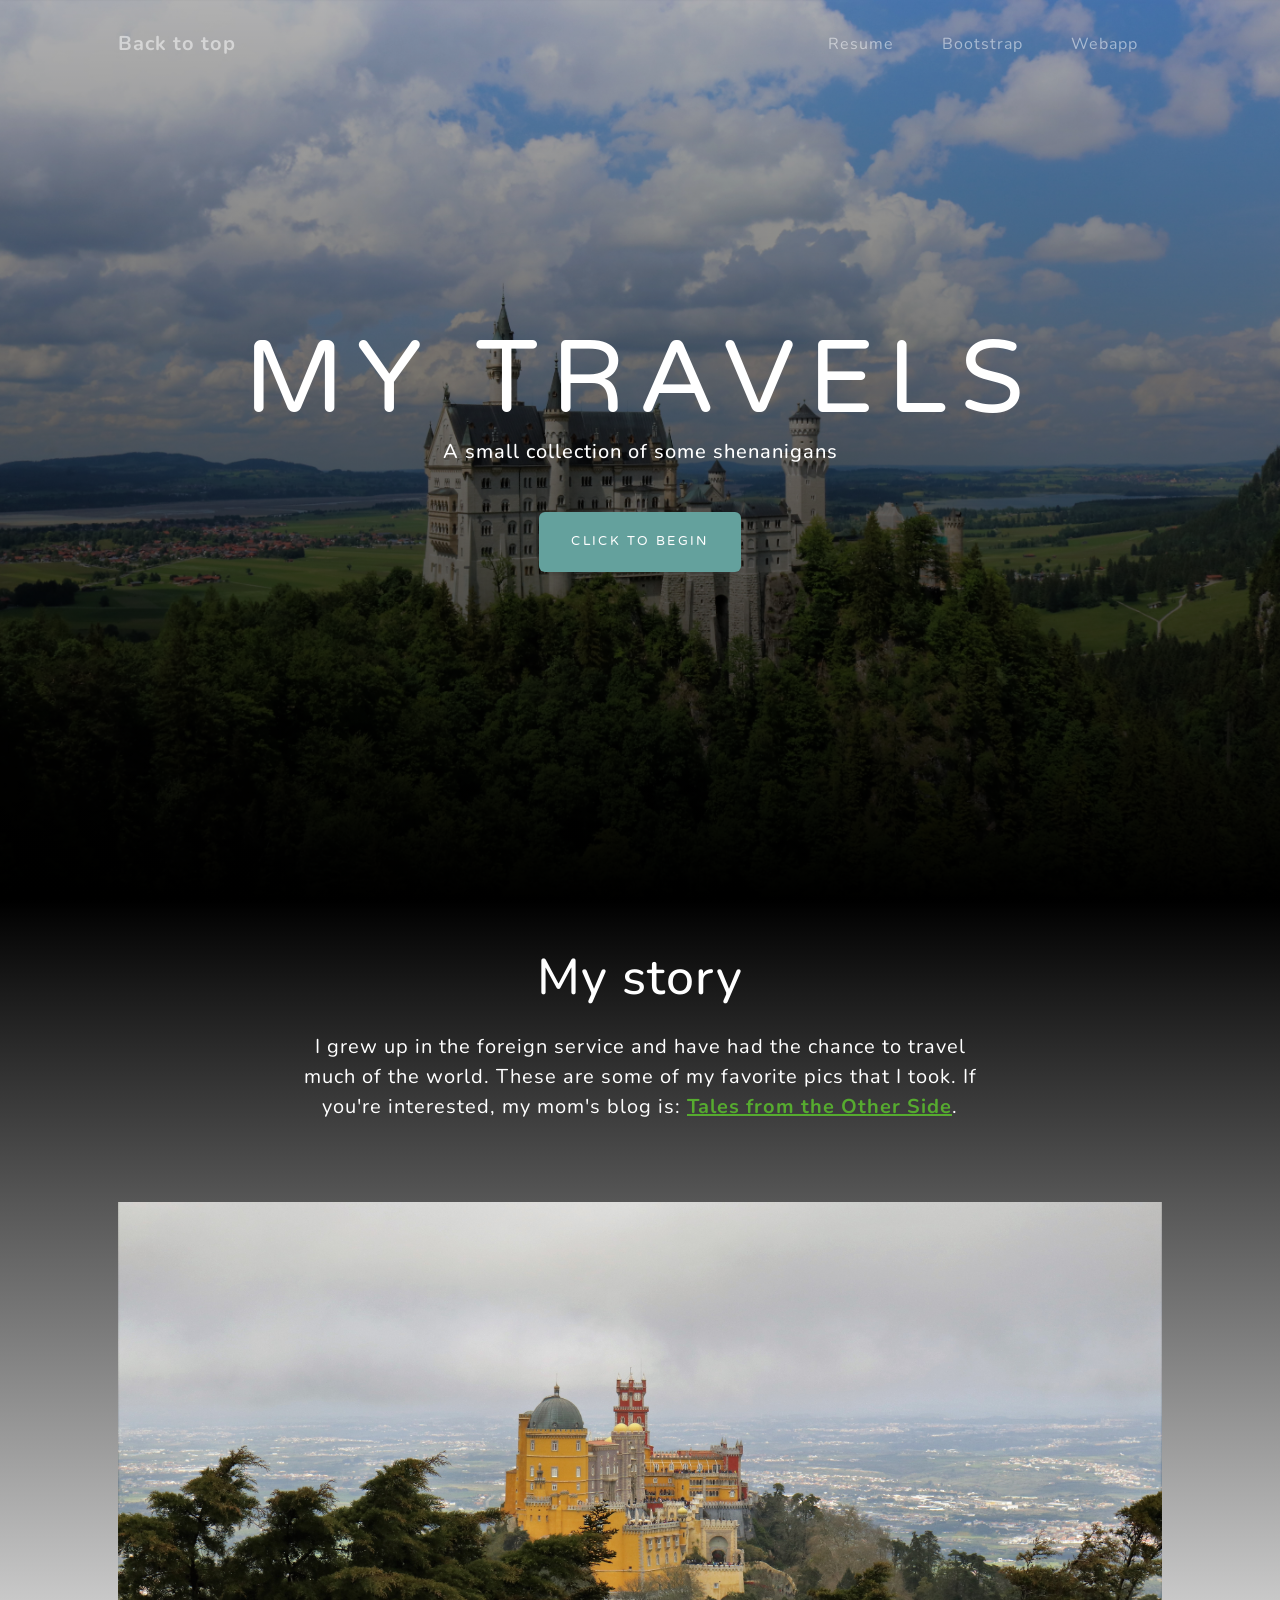
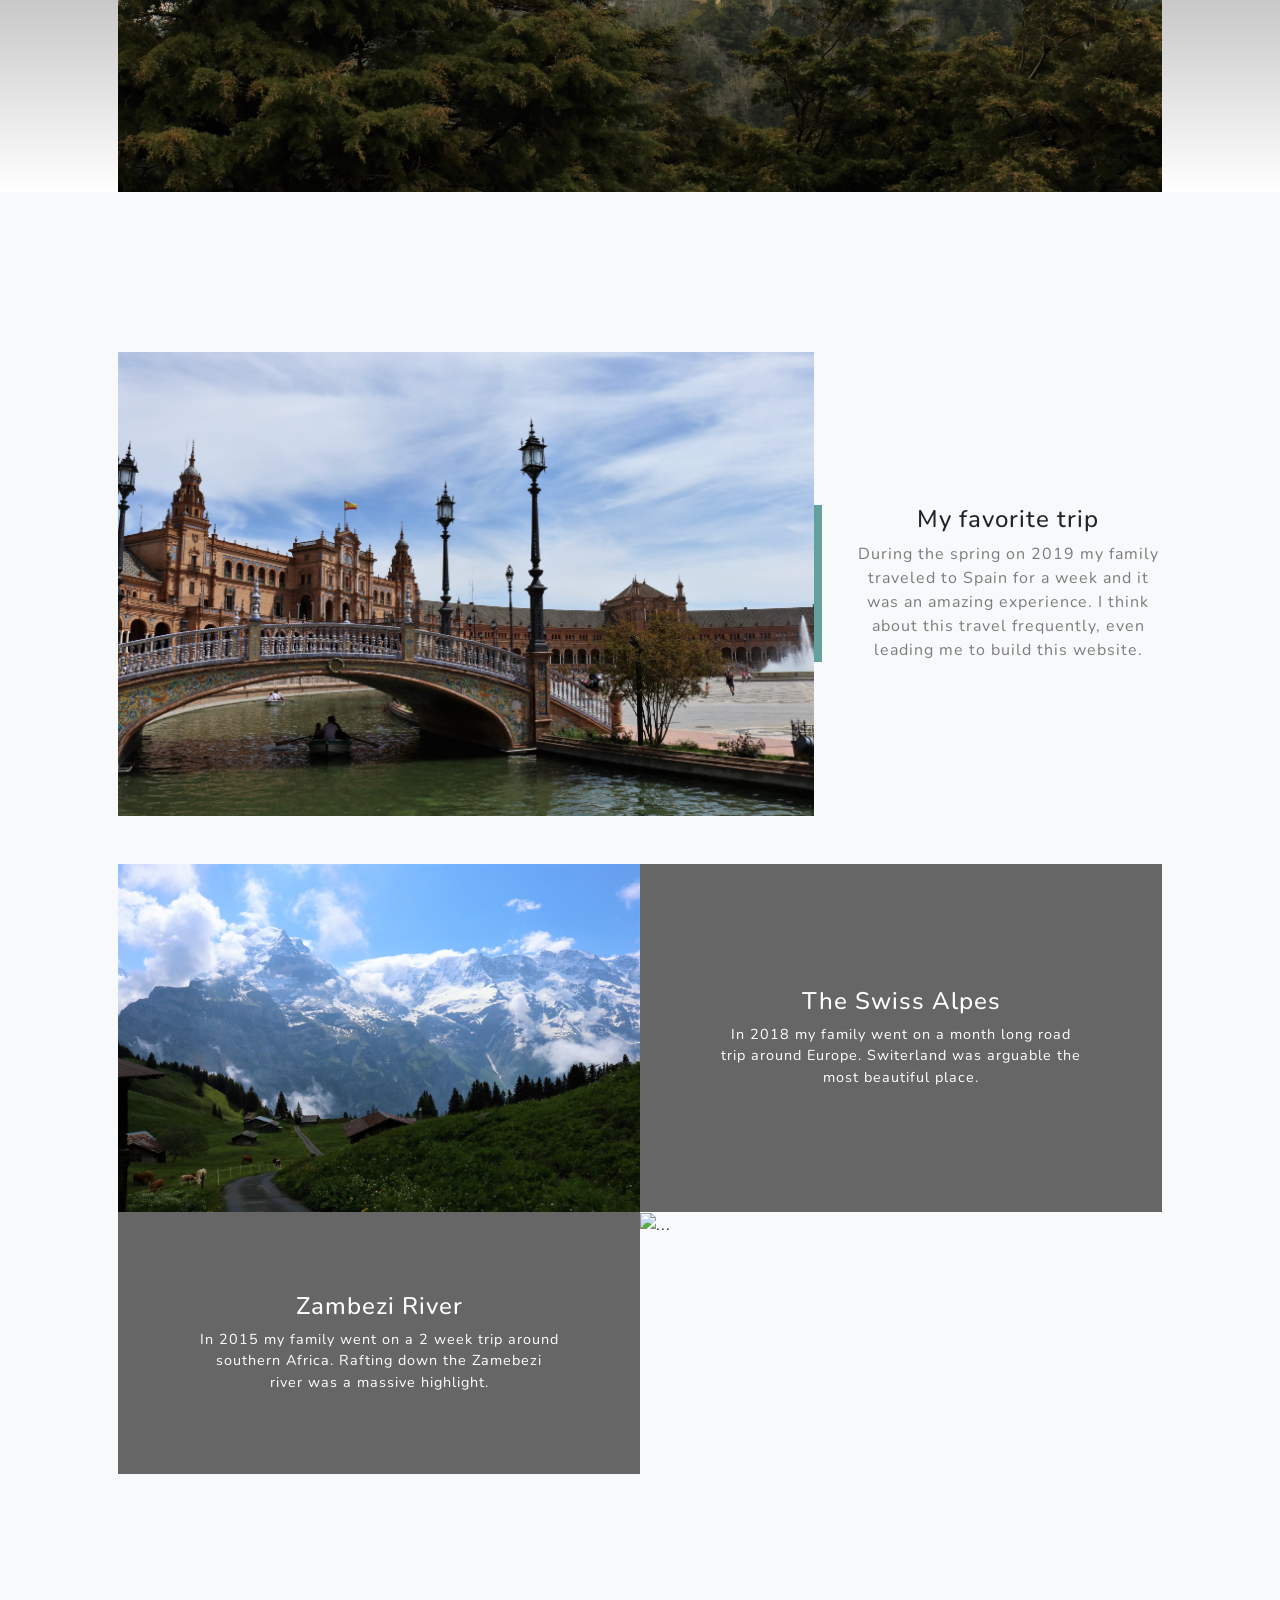
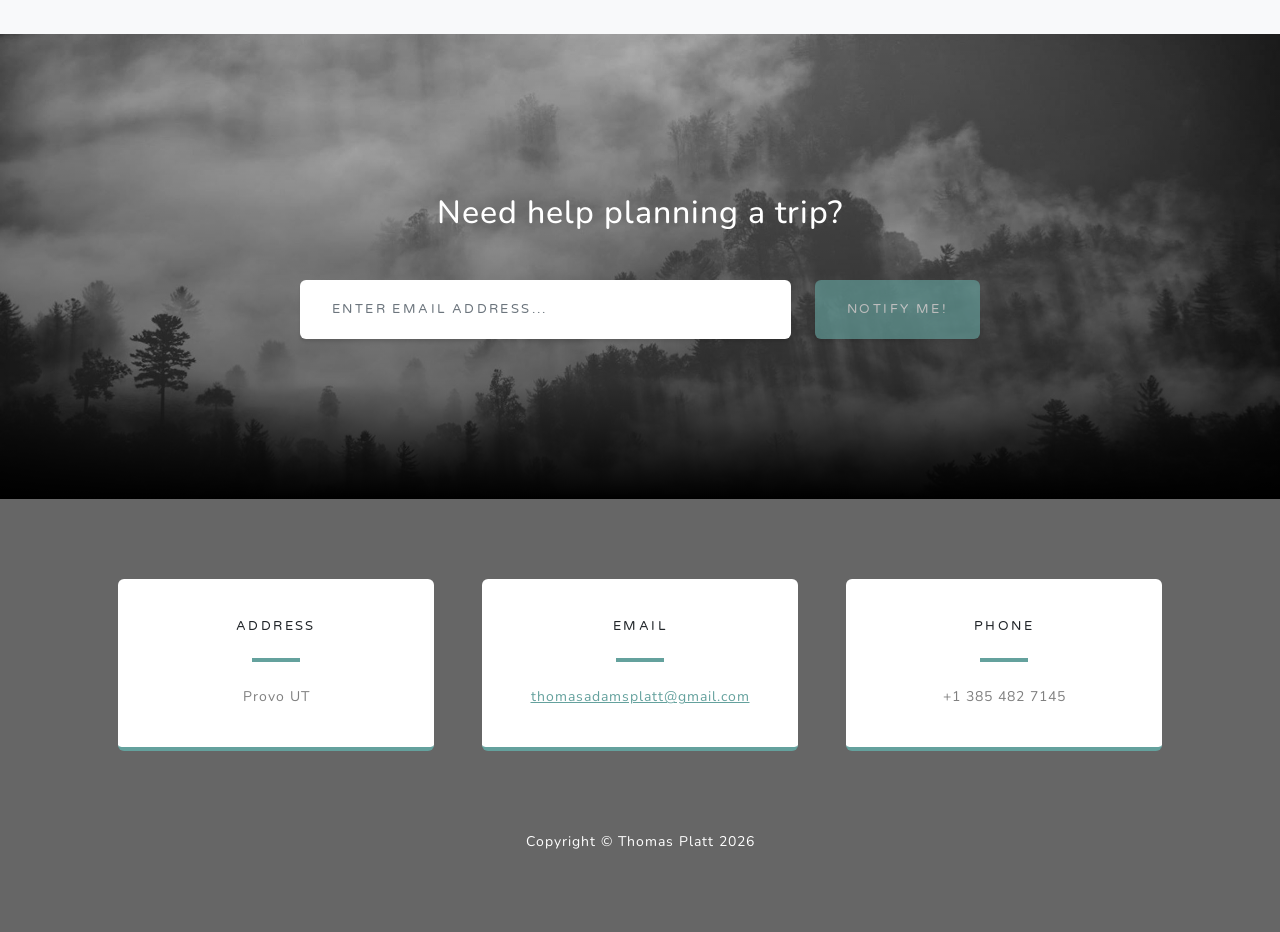
==== Bootstrap/index.html @ a72a41d5 "Add files via upload yeah I committed!" ====
<!DOCTYPE html>
<html lang="en">
    <head>
        <meta charset="utf-8" />
        <meta name="viewport" content="width=device-width, initial-scale=1, shrink-to-fit=no" />
        <meta name="description" content="" />
        <meta name="author" content="" />
        <title>My Bootstrap Website</title>
        <link rel="icon" type="image/x-icon" href="assets/favicon.ico" />
        <!-- Font Awesome icons (free version)-->
        <script src="https://use.fontawesome.com/releases/v6.3.0/js/all.js" crossorigin="anonymous"></script>
        <!-- Google fonts-->
        <link href="https://fonts.googleapis.com/css?family=Varela+Round" rel="stylesheet" />
        <link href="https://fonts.googleapis.com/css?family=Nunito:200,200i,300,300i,400,400i,600,600i,700,700i,800,800i,900,900i" rel="stylesheet" />
        <!-- Core theme CSS (includes Bootstrap)-->
        <link href="css/styles.css" rel="stylesheet" />
    </head>
    <body id="page-top">
        <!-- Navigation-->
        <nav class="navbar navbar-expand-lg navbar-light fixed-top" id="mainNav">
            <div class="container px-4 px-lg-5">
                <a class="navbar-brand" href="#page-top">Back to top</a>
                <button class="navbar-toggler navbar-toggler-right" type="button" data-bs-toggle="collapse" data-bs-target="#navbarResponsive" aria-controls="navbarResponsive" aria-expanded="false" aria-label="Toggle navigation">
                    Menu
                    <i class="fas fa-bars"></i>
                </button>
                <div class="collapse navbar-collapse" id="navbarResponsive">
                    <ul class="navbar-nav ms-auto">
                        <li class="nav-item"><a class="nav-link" href="/Resume/index.html">Resume</a></li>
                        <li class="nav-item"><a class="nav-link" href="#">Bootstrap</a></li>
                        <li class="nav-item"><a class="nav-link" href="/Webapp/webapp.html">Webapp</a></li>
                    </ul>
                </div>
            </div>
        </nav>
        <!-- Masthead-->
        <header class="masthead">
            <div class="container px-4 px-lg-5 d-flex h-100 align-items-center justify-content-center">
                <div class="d-flex justify-content-center">
                    <div class="text-center">
                        <h1 class="mx-auto my-0 text-uppercase">My travels</h1>
                        <h2 class="text-white-50 mx-auto mt-2 mb-5">A small collection of some shenanigans</h2>
                        <a class="btn btn-primary" href="#about">Click to begin</a>
                    </div>
                </div>
            </div>
        </header>
        <!-- About-->
        <section class="about-section text-center" id="about">
            <div class="container px-4 px-lg-5">
                <div class="row gx-4 gx-lg-5 justify-content-center">
                    <div class="col-lg-8">
                        <h2 class="text-white mb-4">My story</h2>
                        <p class="text-white-50">
                            I grew up in the foreign service and have had the chance to travel much of the world. 
                            These are some of my favorite pics that I took. If you're interested, my mom's blog is: 
                            <a href="https://talesfromtheotherside.blogspot.com" target="_blank" style="color: #56ab2f; font-weight: bold;">Tales from the Other Side</a>.
                        </p>
                    </div>
                </div>
                <img class="img-fluid" src="assets/img/IMG_6840.JPG" alt="..." />
            </div>
        </section>
        <!-- Projects-->
        <section class="projects-section bg-light" id="projects">
            <div class="container px-4 px-lg-5">
                <!-- Featured Project Row-->
                <div class="row gx-0 mb-4 mb-lg-5 align-items-center">
                    <div class="col-xl-8 col-lg-7"><img class="img-fluid mb-3 mb-lg-0" src="/Bootstrap/assets/img/IMG_7947.JPG" alt="..." /></div>
                    <div class="col-xl-4 col-lg-5">
                        <div class="featured-text text-center text-lg-left">
                            <h4>My favorite trip</h4>
                            <p class="text-black-50 mb-0">During the spring on 2019 my family traveled to Spain for a week and it was an amazing experience. I think about this travel frequently, even leading me to build this website.</p>
                        </div>
                    </div>
                </div>
                <!-- Project One Row-->
                <div class="row gx-0 mb-5 mb-lg-0 justify-content-center">
                    <div class="col-lg-6"><img class="img-fluid" src="/Bootstrap/assets/img/4.JPG" alt="..." /></div>
                    <div class="col-lg-6">
                        <div class="bg-black text-center h-100 project">
                            <div class="d-flex h-100">
                                <div class="project-text w-100 my-auto text-center text-lg-left">
                                    <h4 class="text-white">The Swiss Alpes</h4>
                                    <p class="mb-0 text-white-50">In 2018 my family went on a month long road trip around Europe. Switerland was arguable the most beautiful place.</p>
                                </div>
                            </div>
                        </div>
                    </div>
                </div>
                <!-- Project Two Row-->
                <div class="row gx-0 justify-content-center">
                    <div class="col-lg-6"><img class="img-fluid" src="/Bootstrap/assets/img/IMG_5445.JPG" alt="..." /></div>
                    <div class="col-lg-6 order-lg-first">
                        <div class="bg-black text-center h-100 project">
                            <div class="d-flex h-100">
                                <div class="project-text w-100 my-auto text-center text-lg-right">
                                    <h4 class="text-white">Zambezi River</h4>
                                    <p class="mb-0 text-white-50">In 2015 my family went on a 2 week trip around southern Africa. Rafting down the Zamebezi river was a massive highlight.</p>
                                </div>
                            </div>
                        </div>
                    </div>
                </div>
            </div>
        </section>
        <!-- Signup-->
        <section class="signup-section" id="signup">
            <div class="container px-4 px-lg-5">
                <div class="row gx-4 gx-lg-5">
                    <div class="col-md-10 col-lg-8 mx-auto text-center">
                        <i class="far fa-paper-plane fa-2x mb-2 text-white"></i>
                        <h2 class="text-white mb-5">Need help planning a trip?</h2>

                        <form class="form-signup" id="contactForm" data-sb-form-api-token="API_TOKEN">
                            <!-- Email address input-->
                            <div class="row input-group-newsletter">
                                <div class="col"><input class="form-control" id="emailAddress" type="email" placeholder="Enter email address..." aria-label="Enter email address..." data-sb-validations="required,email" /></div>
                                <div class="col-auto"><button class="btn btn-primary disabled" id="submitButton" type="submit">Notify Me!</button></div>
                            </div>
                            <div class="invalid-feedback mt-2" data-sb-feedback="emailAddress:required">An email is required.</div>
                            <div class="invalid-feedback mt-2" data-sb-feedback="emailAddress:email">Email is not valid.</div>
                            <!-- Submit success message-->
                            <!---->
                            <!-- This is what your users will see when the form-->
                            <!-- has successfully submitted-->
                            <div class="d-none" id="submitSuccessMessage">
                                <div class="text-center mb-3 mt-2 text-white">
                                    <span style="line-height: 0.5;"><br></span>
                                    <div class="fw-bolder">You'll receive an email shortly!</div>
                                </div>
                            </div>
                            <!-- Submit error message-->
                            <!---->
                            <!-- This is what your users will see when there is-->
                            <!-- an error submitting the form-->
                            <div class="d-none" id="submitErrorMessage"><div class="text-center text-danger mb-3 mt-2">Error sending message!</div></div>
                        </form>
                    </div>
                </div>
            </div>
        </section>
        <!-- Contact-->
        <section class="contact-section bg-black">
            <div class="container px-4 px-lg-5">
                <div class="row gx-4 gx-lg-5">
                    <div class="col-md-4 mb-3 mb-md-0">
                        <div class="card py-4 h-100">
                            <div class="card-body text-center">
                                <i class="fas fa-map-marked-alt text-primary mb-2"></i>
                                <h4 class="text-uppercase m-0">Address</h4>
                                <hr class="my-4 mx-auto" />
                                <div class="small text-black-50">Provo UT</div>
                            </div>
                        </div>
                    </div>
                    <div class="col-md-4 mb-3 mb-md-0">
                        <div class="card py-4 h-100">
                            <div class="card-body text-center">
                                <i class="fas fa-envelope text-primary mb-2"></i>
                                <h4 class="text-uppercase m-0">Email</h4>
                                <hr class="my-4 mx-auto" />
                                <div class="small text-black-50"><a href="#!">thomasadamsplatt@gmail.com</a></div>
                            </div>
                        </div>
                    </div>
                    <div class="col-md-4 mb-3 mb-md-0">
                        <div class="card py-4 h-100">
                            <div class="card-body text-center">
                                <i class="fas fa-mobile-alt text-primary mb-2"></i>
                                <h4 class="text-uppercase m-0">Phone</h4>
                                <hr class="my-4 mx-auto" />
                                <div class="small text-black-50">+1 385 482 7145</div>
                            </div>
                        </div>
                    </div>
                </div>
        </section>
        <!-- Footer-->
        <footer class="footer bg-black small text-center text-white-50"><div class="container px-4 px-lg-5">Copyright &copy; Thomas Platt 2026</div></footer>
        <!-- Bootstrap core JS-->
        <script src="https://cdn.jsdelivr.net/npm/bootstrap@5.2.3/dist/js/bootstrap.bundle.min.js"></script>
        <!-- Core theme JS-->
        <script src="js/scripts.js"></script>
        <!-- * * * * * * * * * * * * * * * * * * * * * * * * * * * * * * * * * * * * * * * *-->
        <!-- * *                               SB Forms JS                               * *-->
        <!-- * * Activate your form at https://startbootstrap.com/solution/contact-forms * *-->
        <!-- * * * * * * * * * * * * * * * * * * * * * * * * * * * * * * * * * * * * * * * *-->
        <script src="https://cdn.startbootstrap.com/sb-forms-latest.js"></script>
    </body>
</html>
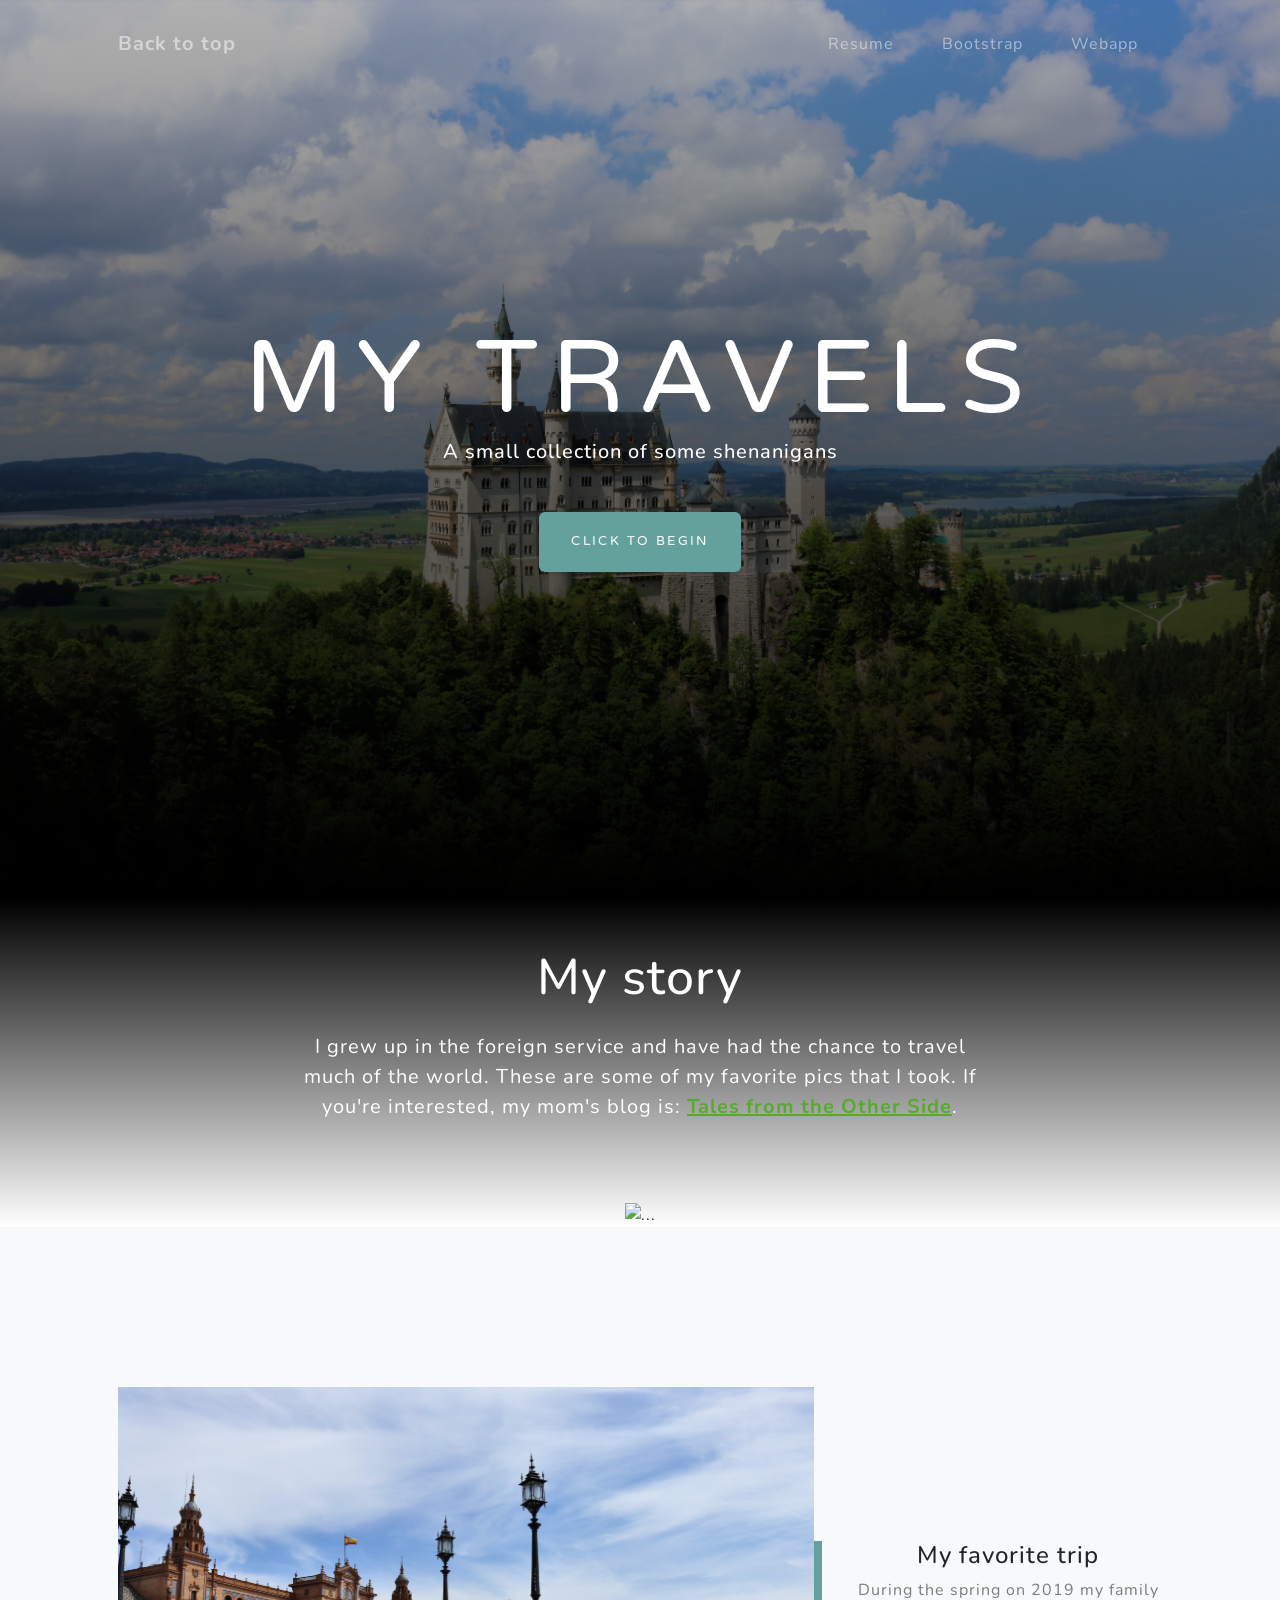
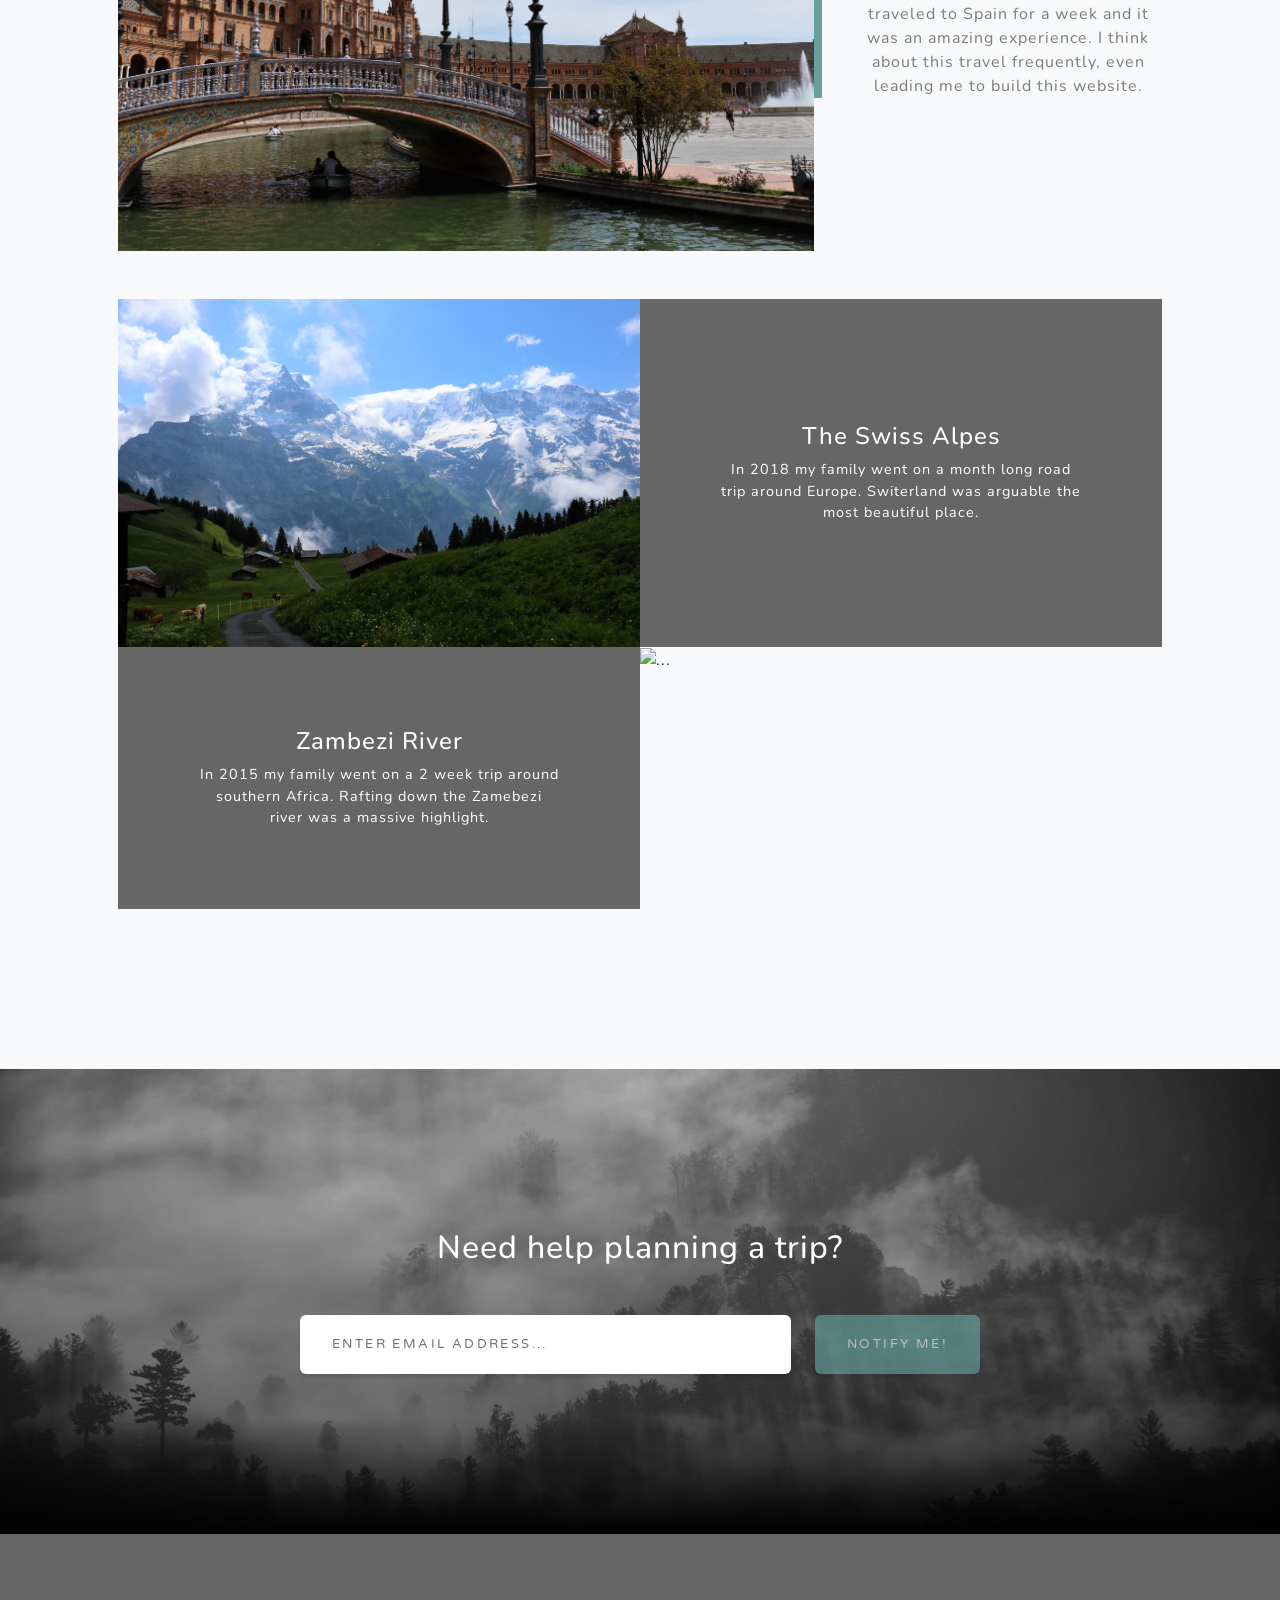
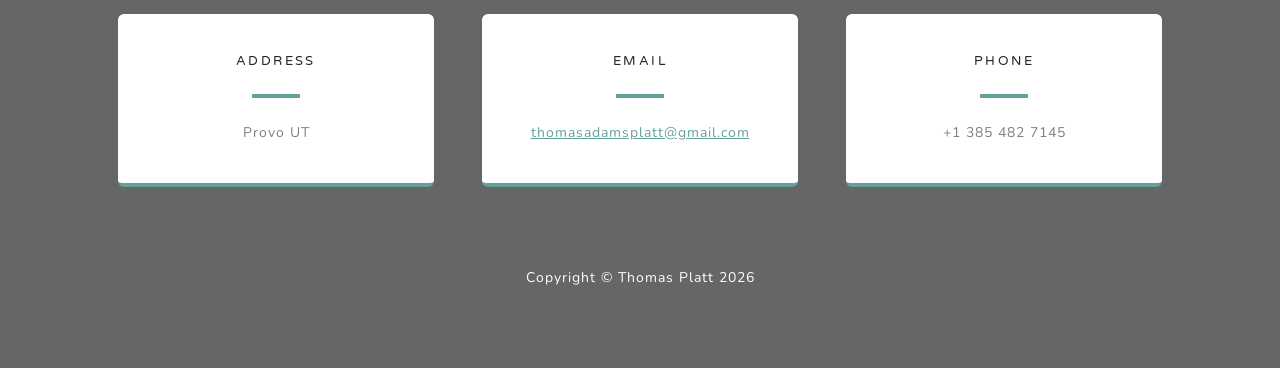
==== commit 50b917f4: "Update index.html" ====
--- a/Bootstrap/index.html
+++ b/Bootstrap/index.html
@@ -26,9 +26,9 @@
                 </button>
                 <div class="collapse navbar-collapse" id="navbarResponsive">
                     <ul class="navbar-nav ms-auto">
-                        <li class="nav-item"><a class="nav-link" href="/Resume/index.html">Resume</a></li>
+                        <li class="nav-item"><a class="nav-link" href="../Resume/index.html">Resume</a></li>
                         <li class="nav-item"><a class="nav-link" href="#">Bootstrap</a></li>
-                        <li class="nav-item"><a class="nav-link" href="/Webapp/webapp.html">Webapp</a></li>
+                        <li class="nav-item"><a class="nav-link" href="../Webapp/webapp.html">Webapp</a></li>
                     </ul>
                 </div>
             </div>
@@ -58,7 +58,7 @@
                         </p>
                     </div>
                 </div>
-                <img class="img-fluid" src="assets/img/IMG_6840.JPG" alt="..." />
+                <img class="img-fluid" src="../assets/img/IMG_6840.JPG" alt="..." />
             </div>
         </section>
         <!-- Projects-->
@@ -66,7 +66,7 @@
             <div class="container px-4 px-lg-5">
                 <!-- Featured Project Row-->
                 <div class="row gx-0 mb-4 mb-lg-5 align-items-center">
-                    <div class="col-xl-8 col-lg-7"><img class="img-fluid mb-3 mb-lg-0" src="/Bootstrap/assets/img/IMG_7947.JPG" alt="..." /></div>
+                    <div class="col-xl-8 col-lg-7"><img class="img-fluid mb-3 mb-lg-0" src="../Bootstrap/assets/img/IMG_7947.JPG" alt="..." /></div>
                     <div class="col-xl-4 col-lg-5">
                         <div class="featured-text text-center text-lg-left">
                             <h4>My favorite trip</h4>
@@ -76,7 +76,7 @@
                 </div>
                 <!-- Project One Row-->
                 <div class="row gx-0 mb-5 mb-lg-0 justify-content-center">
-                    <div class="col-lg-6"><img class="img-fluid" src="/Bootstrap/assets/img/4.JPG" alt="..." /></div>
+                    <div class="col-lg-6"><img class="img-fluid" src="../Bootstrap/assets/img/4.JPG" alt="..." /></div>
                     <div class="col-lg-6">
                         <div class="bg-black text-center h-100 project">
                             <div class="d-flex h-100">
@@ -90,7 +90,7 @@
                 </div>
                 <!-- Project Two Row-->
                 <div class="row gx-0 justify-content-center">
-                    <div class="col-lg-6"><img class="img-fluid" src="/Bootstrap/assets/img/IMG_5445.JPG" alt="..." /></div>
+                    <div class="col-lg-6"><img class="img-fluid" src="../Bootstrap/assets/img/IMG_5445.JPG" alt="..." /></div>
                     <div class="col-lg-6 order-lg-first">
                         <div class="bg-black text-center h-100 project">
                             <div class="d-flex h-100">
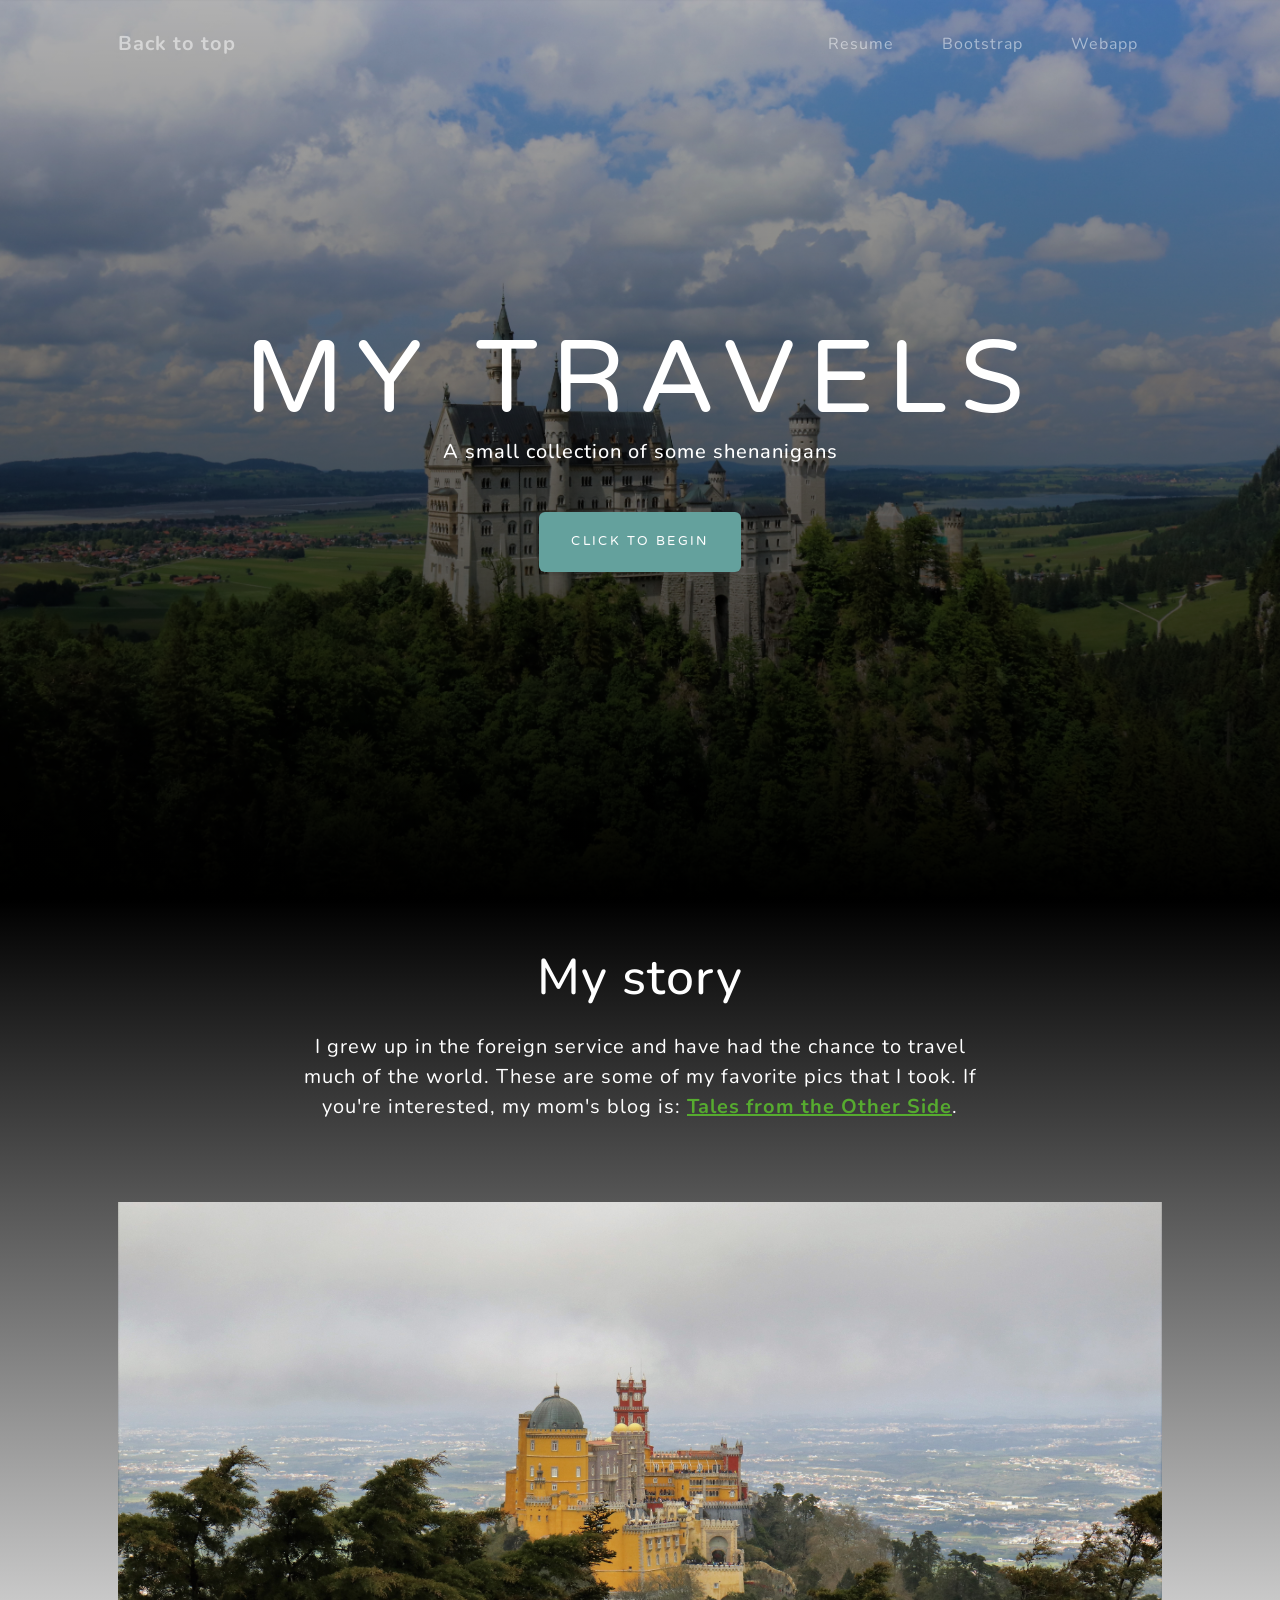
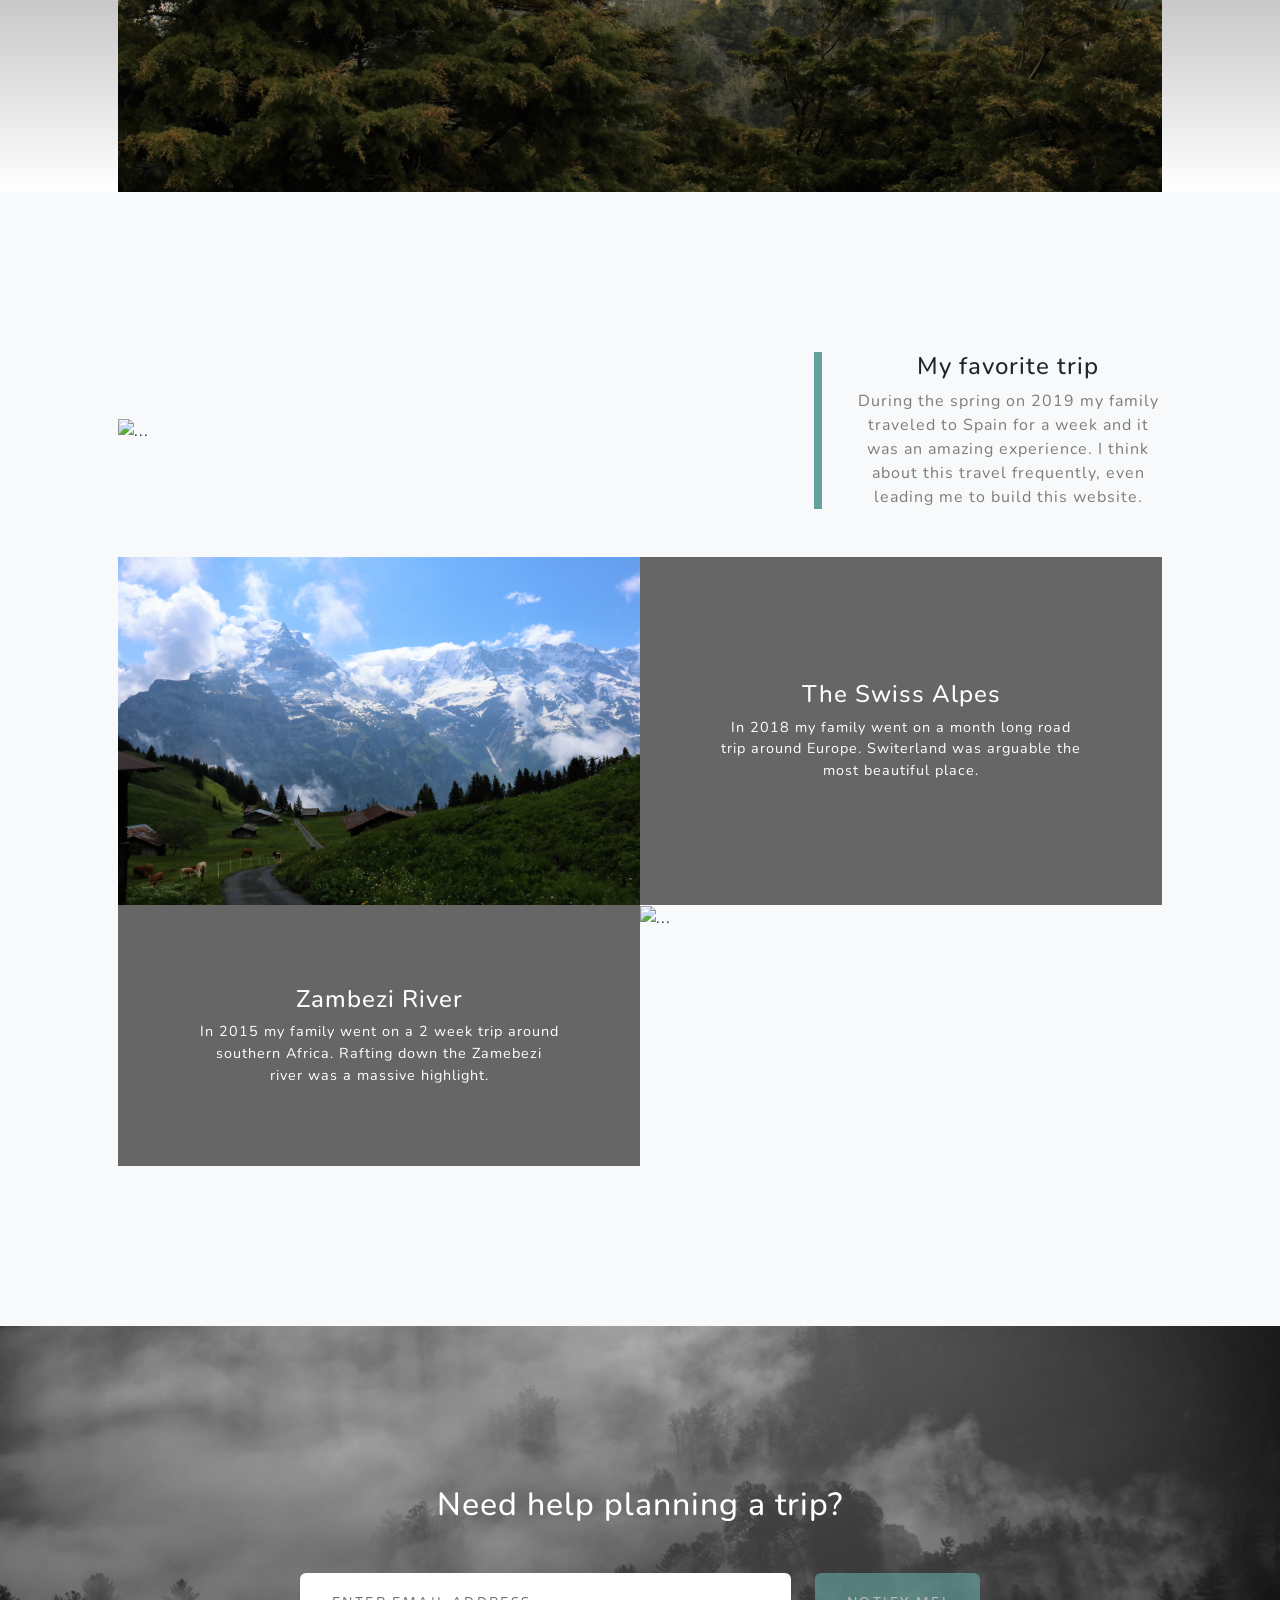
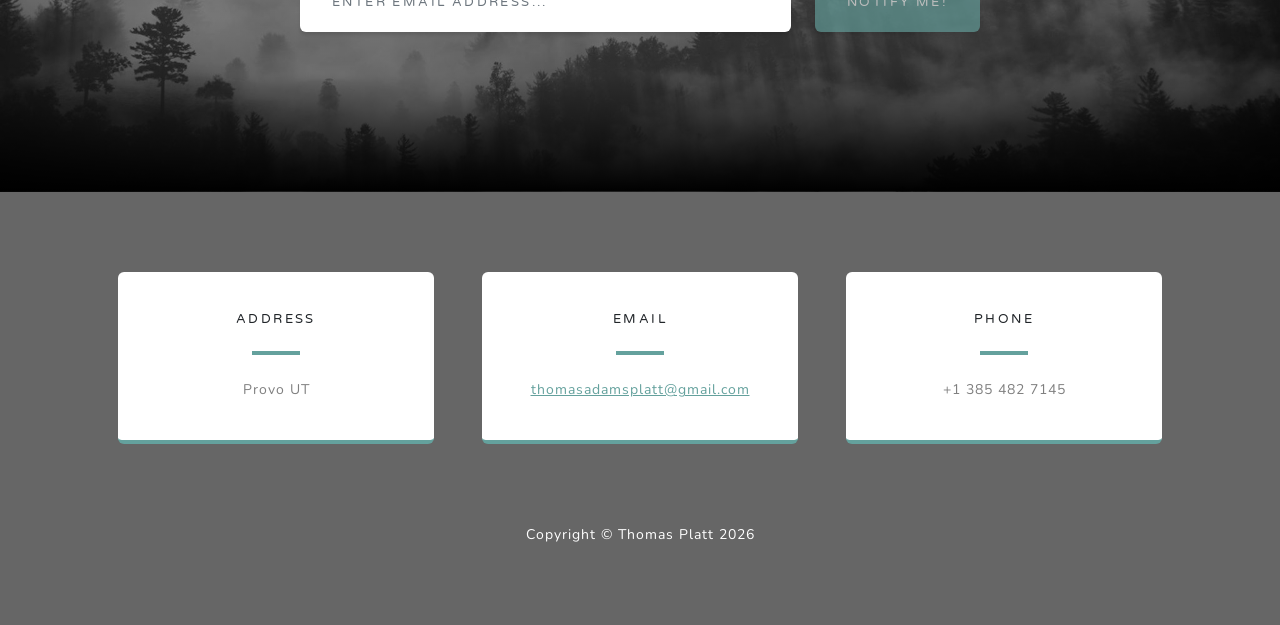
==== commit 838e49fc: "Update index.html" ====
--- a/Bootstrap/index.html
+++ b/Bootstrap/index.html
@@ -58,7 +58,7 @@
                         </p>
                     </div>
                 </div>
-                <img class="img-fluid" src="../assets/img/IMG_6840.JPG" alt="..." />
+                <img class="img-fluid" src="assets/img/IMG_6840.JPG" alt="..." />
             </div>
         </section>
         <!-- Projects-->
@@ -66,7 +66,7 @@
             <div class="container px-4 px-lg-5">
                 <!-- Featured Project Row-->
                 <div class="row gx-0 mb-4 mb-lg-5 align-items-center">
-                    <div class="col-xl-8 col-lg-7"><img class="img-fluid mb-3 mb-lg-0" src="../Bootstrap/assets/img/IMG_7947.JPG" alt="..." /></div>
+                    <div class="col-xl-8 col-lg-7"><img class="img-fluid mb-3 mb-lg-0" src="ssets/img/IMG_7947.JPG" alt="..." /></div>
                     <div class="col-xl-4 col-lg-5">
                         <div class="featured-text text-center text-lg-left">
                             <h4>My favorite trip</h4>
@@ -76,7 +76,7 @@
                 </div>
                 <!-- Project One Row-->
                 <div class="row gx-0 mb-5 mb-lg-0 justify-content-center">
-                    <div class="col-lg-6"><img class="img-fluid" src="../Bootstrap/assets/img/4.JPG" alt="..." /></div>
+                    <div class="col-lg-6"><img class="img-fluid" src="assets/img/4.JPG" alt="..." /></div>
                     <div class="col-lg-6">
                         <div class="bg-black text-center h-100 project">
                             <div class="d-flex h-100">
@@ -90,7 +90,7 @@
                 </div>
                 <!-- Project Two Row-->
                 <div class="row gx-0 justify-content-center">
-                    <div class="col-lg-6"><img class="img-fluid" src="../Bootstrap/assets/img/IMG_5445.JPG" alt="..." /></div>
+                    <div class="col-lg-6"><img class="img-fluid" src="assets/img/IMG_5445.JPG" alt="..." /></div>
                     <div class="col-lg-6 order-lg-first">
                         <div class="bg-black text-center h-100 project">
                             <div class="d-flex h-100">
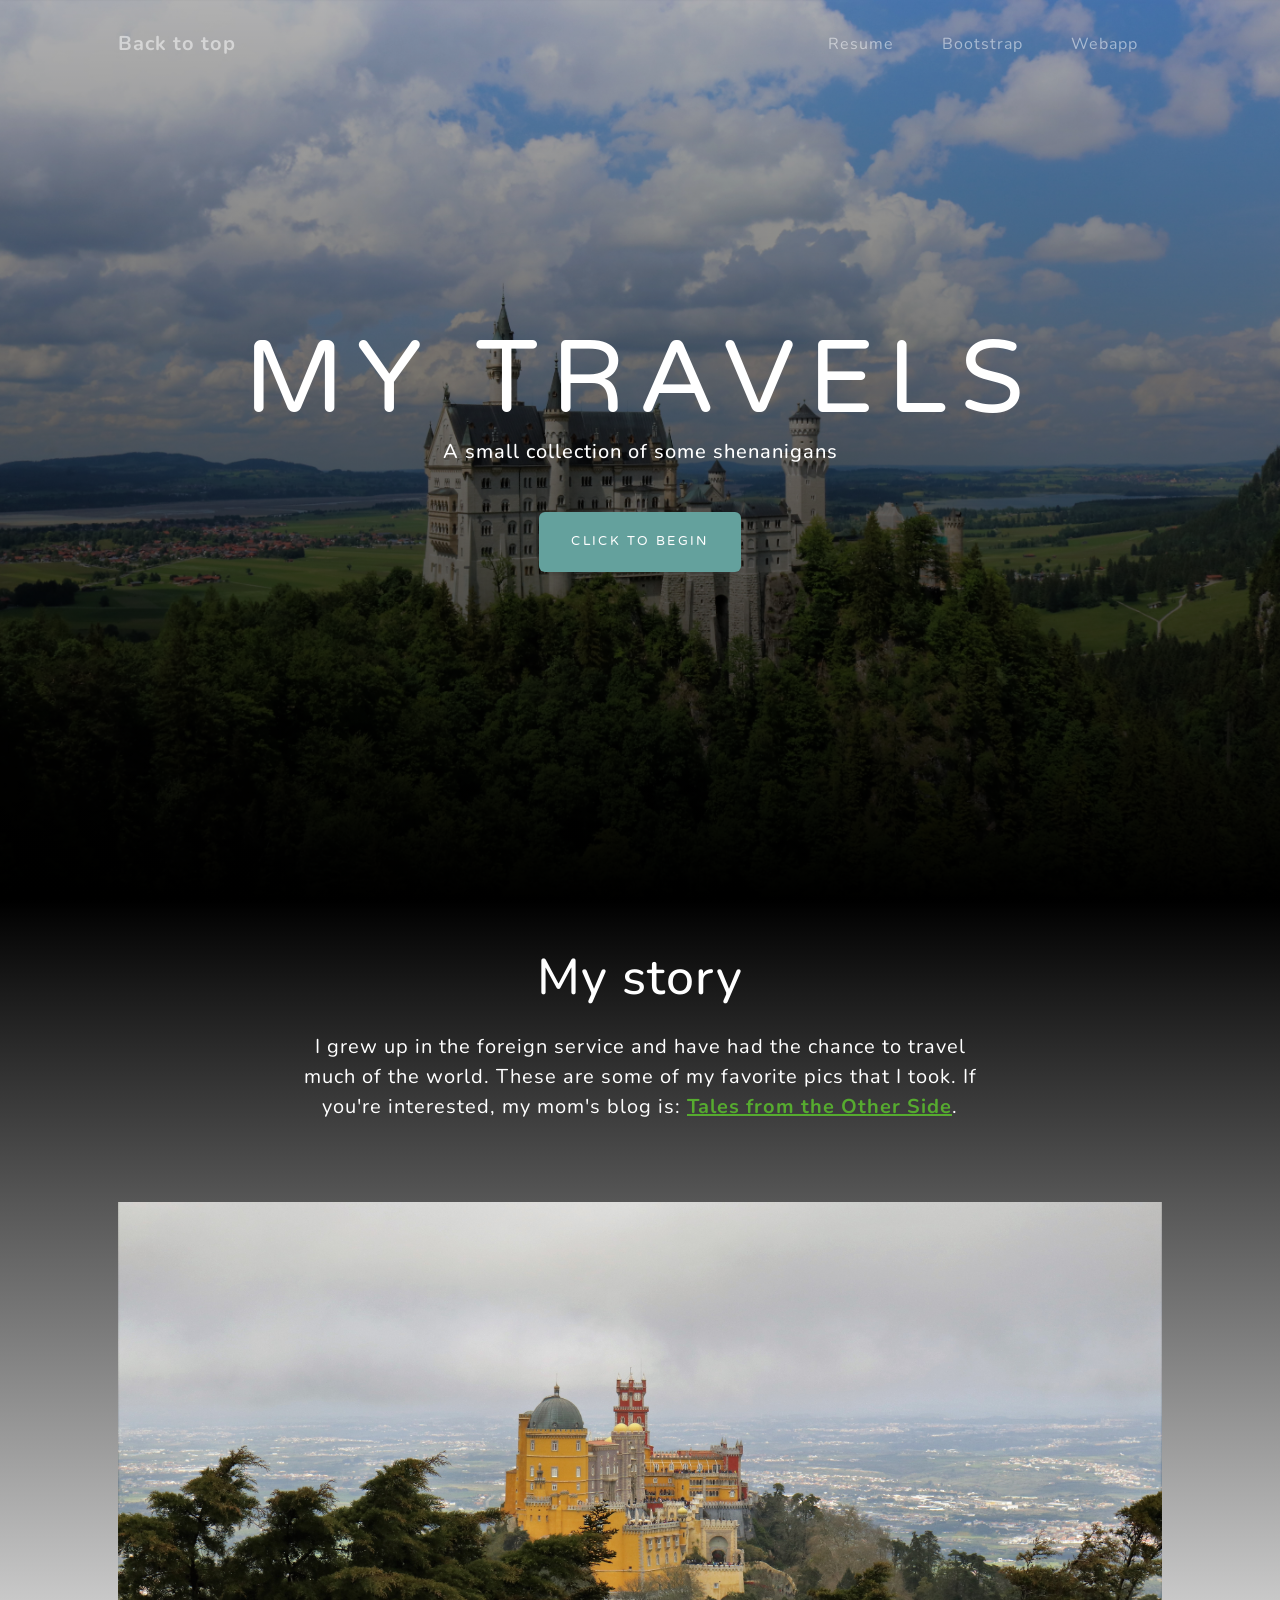
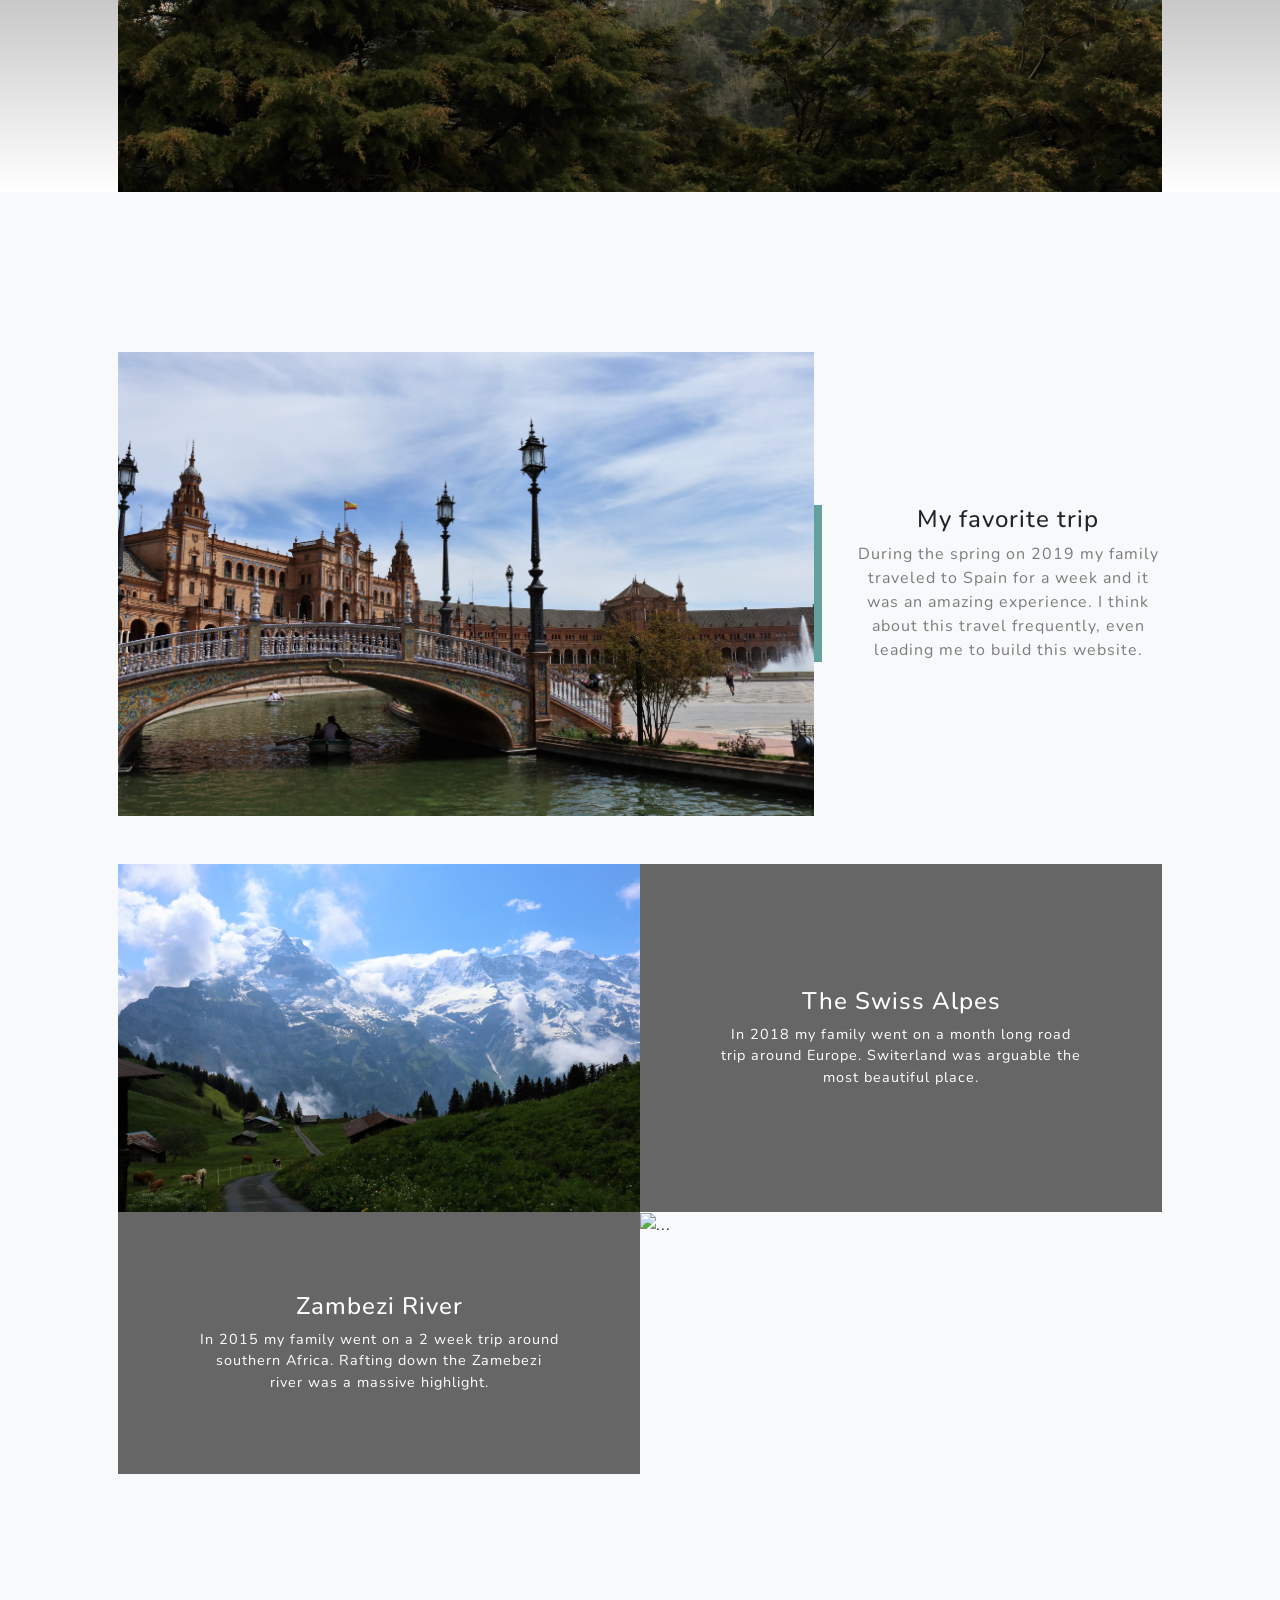
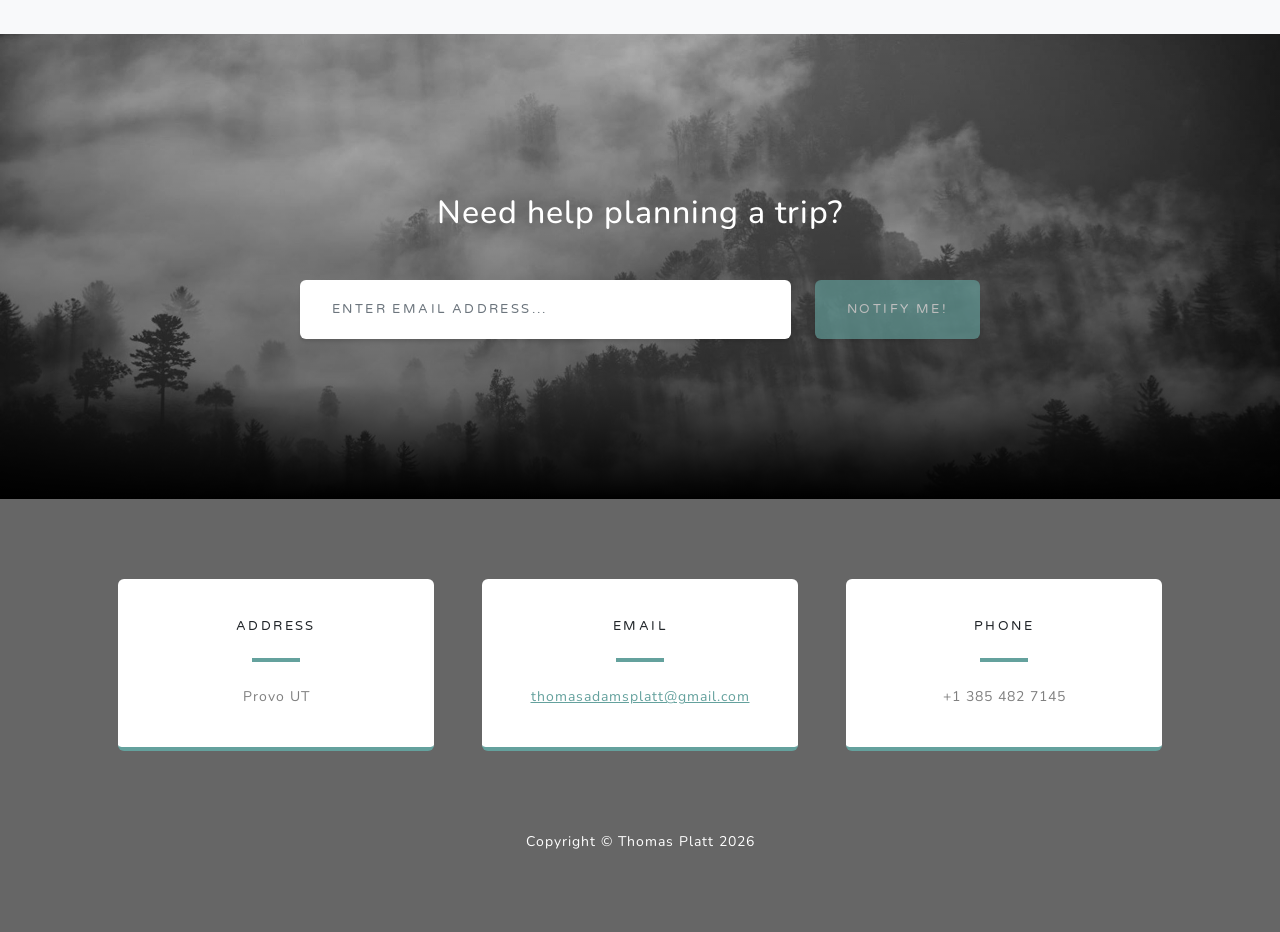
==== commit 37ae3e3d: "Update index.html" ====
--- a/Bootstrap/index.html
+++ b/Bootstrap/index.html
@@ -66,7 +66,7 @@
             <div class="container px-4 px-lg-5">
                 <!-- Featured Project Row-->
                 <div class="row gx-0 mb-4 mb-lg-5 align-items-center">
-                    <div class="col-xl-8 col-lg-7"><img class="img-fluid mb-3 mb-lg-0" src="ssets/img/IMG_7947.JPG" alt="..." /></div>
+                    <div class="col-xl-8 col-lg-7"><img class="img-fluid mb-3 mb-lg-0" src="assets/img/IMG_7947.JPG" alt="..." /></div>
                     <div class="col-xl-4 col-lg-5">
                         <div class="featured-text text-center text-lg-left">
                             <h4>My favorite trip</h4>
